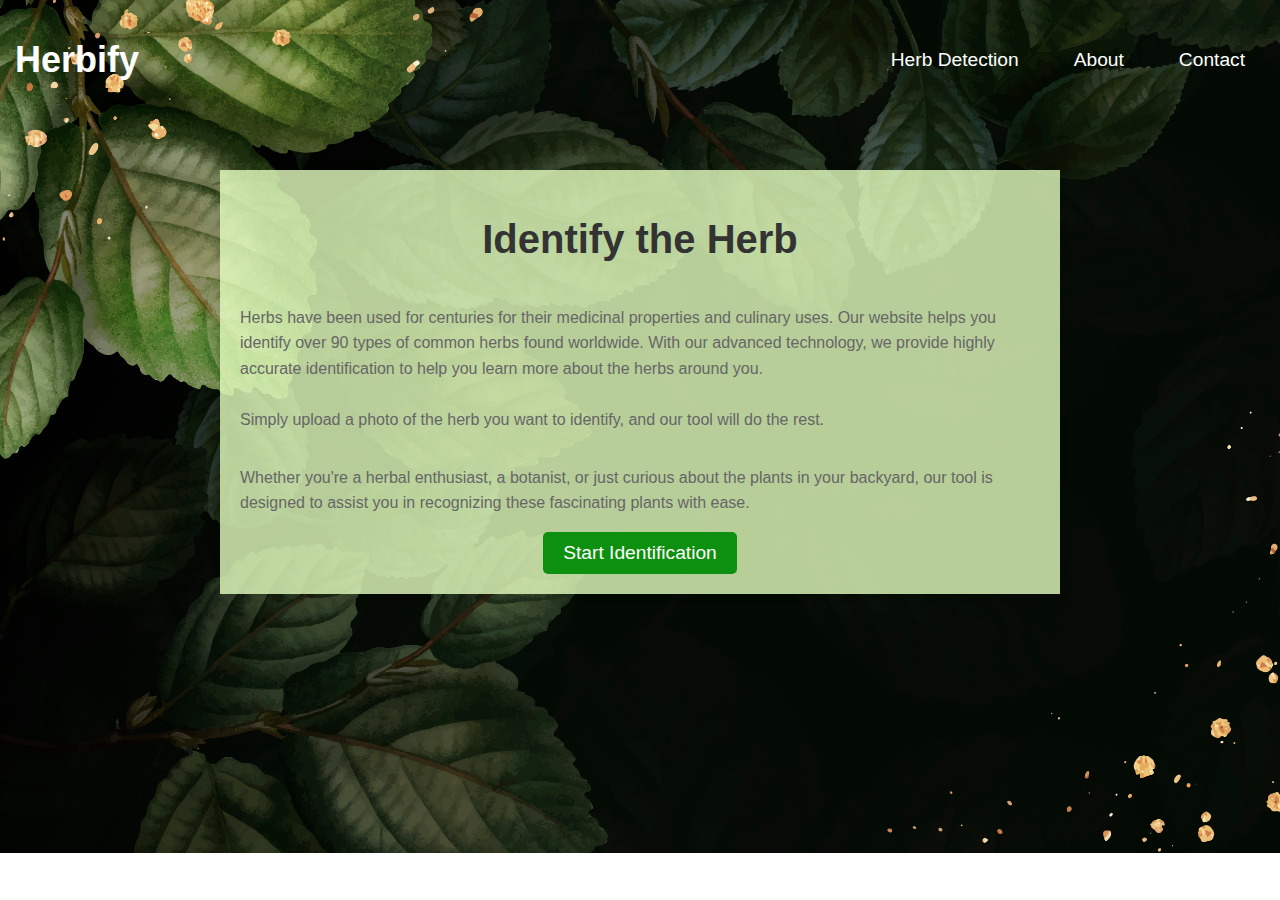
==== index.html @ 8cf821df "Add files via upload" ====
<!DOCTYPE html>
<html lang="en">
<head>
    <meta charset="UTF-8">
    <meta name="viewport" content="width=device-width, initial-scale=1.0">
    <title>Herbify</title>
    <link rel="icon" type="image/x-icon" href="css/icon.jpeg">
    <link rel="stylesheet" href="css/styles.css">
</head>
<body>
    <!-- Navigation bar -->
    <nav>
        <div>
            <h1>Herbify</h1>
        </div>
        
        <div class="nav-links">
            <a href="detect.html">Herb Detection</a>
            <a href="#">About</a>
            <a href="#">Contact</a>
        </div>

        <!-- Mobile navigation toggle button -->
        <button class="nav-toggle" aria-label="Toggle navigation">
            ☰
        </button>
    </nav> 

    <!-- Main content -->
    <div class="container">
        <h1>Identify the Herb</h1>
        <p>Herbs have been used for centuries for their medicinal properties and culinary uses. 
            Our website helps you identify over 90 types of common herbs found worldwide. 
            With our advanced technology, we provide highly accurate identification to help you learn 
            more about the herbs around you.
        <br>
        <br>
        Simply upload a photo of the herb you want to identify, and our tool will do the rest.</p>

        <p>Whether you're a herbal enthusiast, a botanist, or just curious about the plants in your backyard, 
            our tool is designed to assist you in recognizing these fascinating plants with ease.</p>

        <button onclick="window.location.href='detect.html'">Start Identification</button>
    </div>

    <!--
    <div class="wiki-container">
        <h1>Introduction</h1>
        <p>In general use, herbs are a widely distributed and widespread group of plants, excluding vegetables 
            and other plants consumed for macronutrients, with savory or aromatic properties that are used for 
            flavoring and garnishing food, for medicinal purposes, or for fragrances. 
            Culinary use typically distinguishes herbs from spices. Herbs generally refers to the leafy green 
            or flowering parts of a plant (either fresh or dried), 
            while spices are usually dried and produced from other parts of the plant, including seeds, bark, roots and fruits.</p>

        <p>Herbs have a variety of uses including culinary, medicinal, aromatic 
            and in some cases, spiritual. General usage of the term "herb" differs between 
            culinary herbs and medicinal herbs; in medicinal or spiritual use, 
            any parts of the plant might be considered as "herbs", including leaves, 
            roots, flowers, seeds, root bark, inner bark (and cambium), resin and pericarp.</p>

        <p>In botany, the noun "herb" refers to a "plant that does not 
            produce a woody stem", and the adjective "herbaceous" means 
            "herb-like", referring to parts of the plant that are green and soft in texture".</p>

        <h2>Definition</h2>
        <p>In botany, the term herb refers to a herbaceous plant,
             defined as a small, seed-bearing plant without a woody stem 
             in which all aerial parts (i.e. above ground) die back to the ground 
             at the end of each growing season. Usually the term refers to perennials,
              although herbaceous plants can also be annuals (plants that die at the 
              end of the growing season and grow back from seed next year), or biennials. 
              This term is in contrast to shrubs and trees which possess a woody stem.
               Shrubs and trees are also defined in terms of size, where shrubs are less than ten meters tall,
                and trees may grow over ten meters. The word herbaceous is derived from Latin herbāceus 
                meaning "grassy", from herba "grass, herb".</p>

        <p>Another sense of the term herb can refer to a much larger range of plants,
             with culinary, therapeutic or other uses. For example, some of the most 
             commonly described herbs such as sage, rosemary and lavender would be excluded 
             from the botanical definition of an herb as they do not die down each year, 
             and they possess woody stems. In the wider sense, herbs may be herbaceous 
             perennials but also trees, subshrubs, shrubs, annuals, lianas, 
             ferns, mosses, algae, lichens, and fungi. Herbalism can utilize 
             not just stems and leaves but also fruit, roots, bark and gums. Therefore, 
             one suggested definition of an herb is a plant which is of use to humans, 
             although this definition is problematic since it could cover a great many plants 
             that are not commonly described as herbs.</p>

        <h2>Uses</h2>

        <h3>Culinary</h3>
        <p>Culinary herbs are distinguished from vegetables in that, like spices, 
            they are used in small amounts and provide flavor rather than substance to food.</p>

        <p>Herbs can be perennials such as thyme, oregano, sage or lavender, 
            biennials such as parsley, or annuals like basil. Perennial herbs 
            can be shrubs such as rosemary (Rosmarinus officinalis), or trees 
            such as bay laurel (Laurus nobilis) - this contrasts with botanical herbs, 
            which by definition cannot be woody plants. Some plants are used as 
            both herbs and spices, such as dill weed and dill seed or coriander leaves 
            and seeds. There are also some herbs, such as those in the mint family, that 
            are used for both culinary and medicinal purposes.</p>

        <p>Emperor Charlemagne (742-814) compiled a list of 74 different herbs that were 
            to be planted in his gardens. The connection between herbs and health 
            is important already in the European Middle Ages--The Forme of Cury 
            (that is, "cookery") promotes extensive use of herbs, including in salads, 
            and claims in its preface "the assent and advisement of the masters of 
            physic and philosophy in the King's Court".</p>

        <h3>Teas</h3>
        <p>Some herbs can be infused in boiling water to make herbal teas 
            (also termed tisanes). Typically the dried leaves, flowers or seeds are 
            used, or fresh herbs are used. Herbal teas tend to be made from aromatic herbs, 
            may not contain tannins or caffeine, and are not typically mixed with milk.
             Common examples include chamomile tea, or mint tea.
              Herbal teas are often used as a source of relaxation or can be associated with rituals.[11]</p>

        <h3>Medicine</h3>
        <p>An image of decocted Chinese medicine 一貫煎 on snow, taken in the United States. 
            The snow is on the border of a forest near a residential area, 
            with a small lake in the background near trees.
        A traditional Chinese decoction (湯劑/汤剂), using Chinese herbs</p>

        <p>Nicholas Culpeper was an English botanist, herbalist, physician, and astrologer.
             (etching by Richard Gaywood between 1644 and 1662)
        Herbs were used in prehistoric medicine. As far back as 5000 BCE, 
        evidence that Sumerians used herbs in medicine was inscribed on cuneiform. 
        In 162 CE, the physician Galen was known for concocting complicated herbal 
        remedies that contained up to 100 ingredients.</p>

        <p>Some plants contain phytochemicals that have effects on the body. 
            There may be some effects when consumed in the small levels 
            that typify culinary "spicing", and some herbs are toxic in larger 
            quantities. For instance, some types of herbal extract, such as the 
            extract of St. John's-wort (Hypericum perforatum) or of kava (Piper methysticum) 
            can be used for medical purposes to relieve depression and stress.
             However, large amounts of these herbs may lead to toxic overload 
             that may involve complications, some of a serious nature, and should 
             be used with caution. Complications can also arise when being taken with some prescription medicines.</p>

        <h3>Ritual</h3>
        <p>Herbs are used in many religions. During the monastic era, monks 
            would cultivate herbs alongside vegetables, while others would be 
            set aside in a physic garden for specific purposes.
             For example, myrrh (Commiphora myrrha) and frankincense 
             (Boswellia species) in Hellenistic religion, the nine herbs 
             charm in Anglo-Saxon paganism, neem (Azadirachta indica) leaves, 
             bael (Aegele marmelos) leaves, holy basil or tulsi (Ocimum tenuiflorum), 
             turmeric or "haldi" (Curcuma longa), cannabis in Hinduism, and 
             white sage in Wicca. Rastafari also consider cannabis to be a holy plant.</p>

        <h3>Cosmetics</h3>
        <p>Originally there was always doubt in ancient societies, especially in the 
            sceptical medium of western traditions, as to the efficacity of herbal 
            medicines. The use of herbal cosmetics dates back to around six 
            centuries ago in the European and Western countries. Mixtures and 
            pastes were often concocted to whiten the face. During the 1940s, 
            herbal cosmetics took a turn with the emerging red lipstick color, 
            with every year gaining a more intense red. Herbal cosmetics come in 
            many forms, such as face creams, scrubs, lipstick, natural fragrances, 
            powders, body oils, deodorants and sunscreens. They activate through the 
            epithelium of sebaceous glands to make the skin more supple. Ayurvedic oils 
            are widely used in India, prized for their natural health-giving properties.</p>

        <h3>Other</h3>
        <p>Main article: Strewing herb
        Strewing herbs are scattered (strewn) over the floors of 
        dwelling places and other buildings. Such plants usually have 
        fragrant or astringent smells, and many also serve as insecticides 
        (e.g. to repel fleas) or disinfectants. For example, meadowsweet (Filipendula ulmaria) 
        was sometimes strewn across floors in the Middle Ages because of its sweet smell.</p>
    </div>
-->

    <script src="js/script.js"></script>
</body>
</html>
---- css/styles.css ----
body {
    font-family: 'Arial', sans-serif;
    margin: 0;
    padding: 0;
    background-image: url('bg.jpg');
    background-size: cover;
    background-repeat: no-repeat;
}

.container {
    display: flex;
    flex-direction: column;
    align-items: center;
    justify-content: center;
    padding: 20px;
    max-width: 800px;
    margin: 50px auto;
    background-color: rgba(229, 255, 191, 0.8);
    box-shadow: 0 0 10px rgba(0, 0, 0, 0.1);
}

.container h1 {
    font-size: 2.5em;
    color: #333333;
    text-align: center;
}

p {
    font-size: 1em;
    color: #666666;
    line-height: 1.6;
}

.wiki-container {
    display: flex;
    flex-direction: column;
    justify-content: center;
    padding: 20px;
    max-width: 80%;
    margin: 50px auto;
    background-color: #ffffff;
    box-shadow: 0 0 10px rgba(0, 0, 0, 0.1);
}

.container h1 {
    font-size: 2.5em;
    color: #333333;
    text-align: center;
}

.container h2 {
    font-size: 2em;
    color: #333333;
}

p {
    font-size: 1em;
    color: #666666;
    line-height: 1.6;
}

button {
    font-size: 1.2rem;
    padding: 10px 20px;
    background-color: #0d900f;
    color: #fff;
    border: none;
    border-radius: 5px;
    cursor: pointer;
    transition: background-color 0.3s ease;
}

button:hover {
    background-color: #9bb316;
}


/* NAVIGATION BAR */
nav {
    display: flex;
    justify-content: space-between;
    align-items: center;
    padding: 15px;
    color: white;
    font-size: large;
}

.nav-links {
    display: flex;
    gap: 15px;
}

.nav-links a {
    font-size: 1.2rem;
    padding: 10px 20px;
    color: white;
    text-decoration: none;
    border-radius: 5px;
    transition: background-color 0.3s;
}
  
.nav-links a:hover {
    background-color: #128a3cc7;
}

/* Style for mobile navigation toggle button */
.nav-toggle {
    display: none;
    background: none;
    border: none;
    font-size: 24px;
    color: white;
    cursor: pointer;
}

/* Screen size updater */  
@media screen and (max-width: 768px) {  
    nav-links {
        display: none;
        flex-direction: column;
        position: absolute;
        top: 60px;
        left: 0;
        width: 100%;
        background-color: #333;
        text-align: center;
        border-radius: 5px;
    }

    .nav-links a {
        display: block;
        padding: 10px;
    }

    .nav-toggle {
        display: block;
    }
}
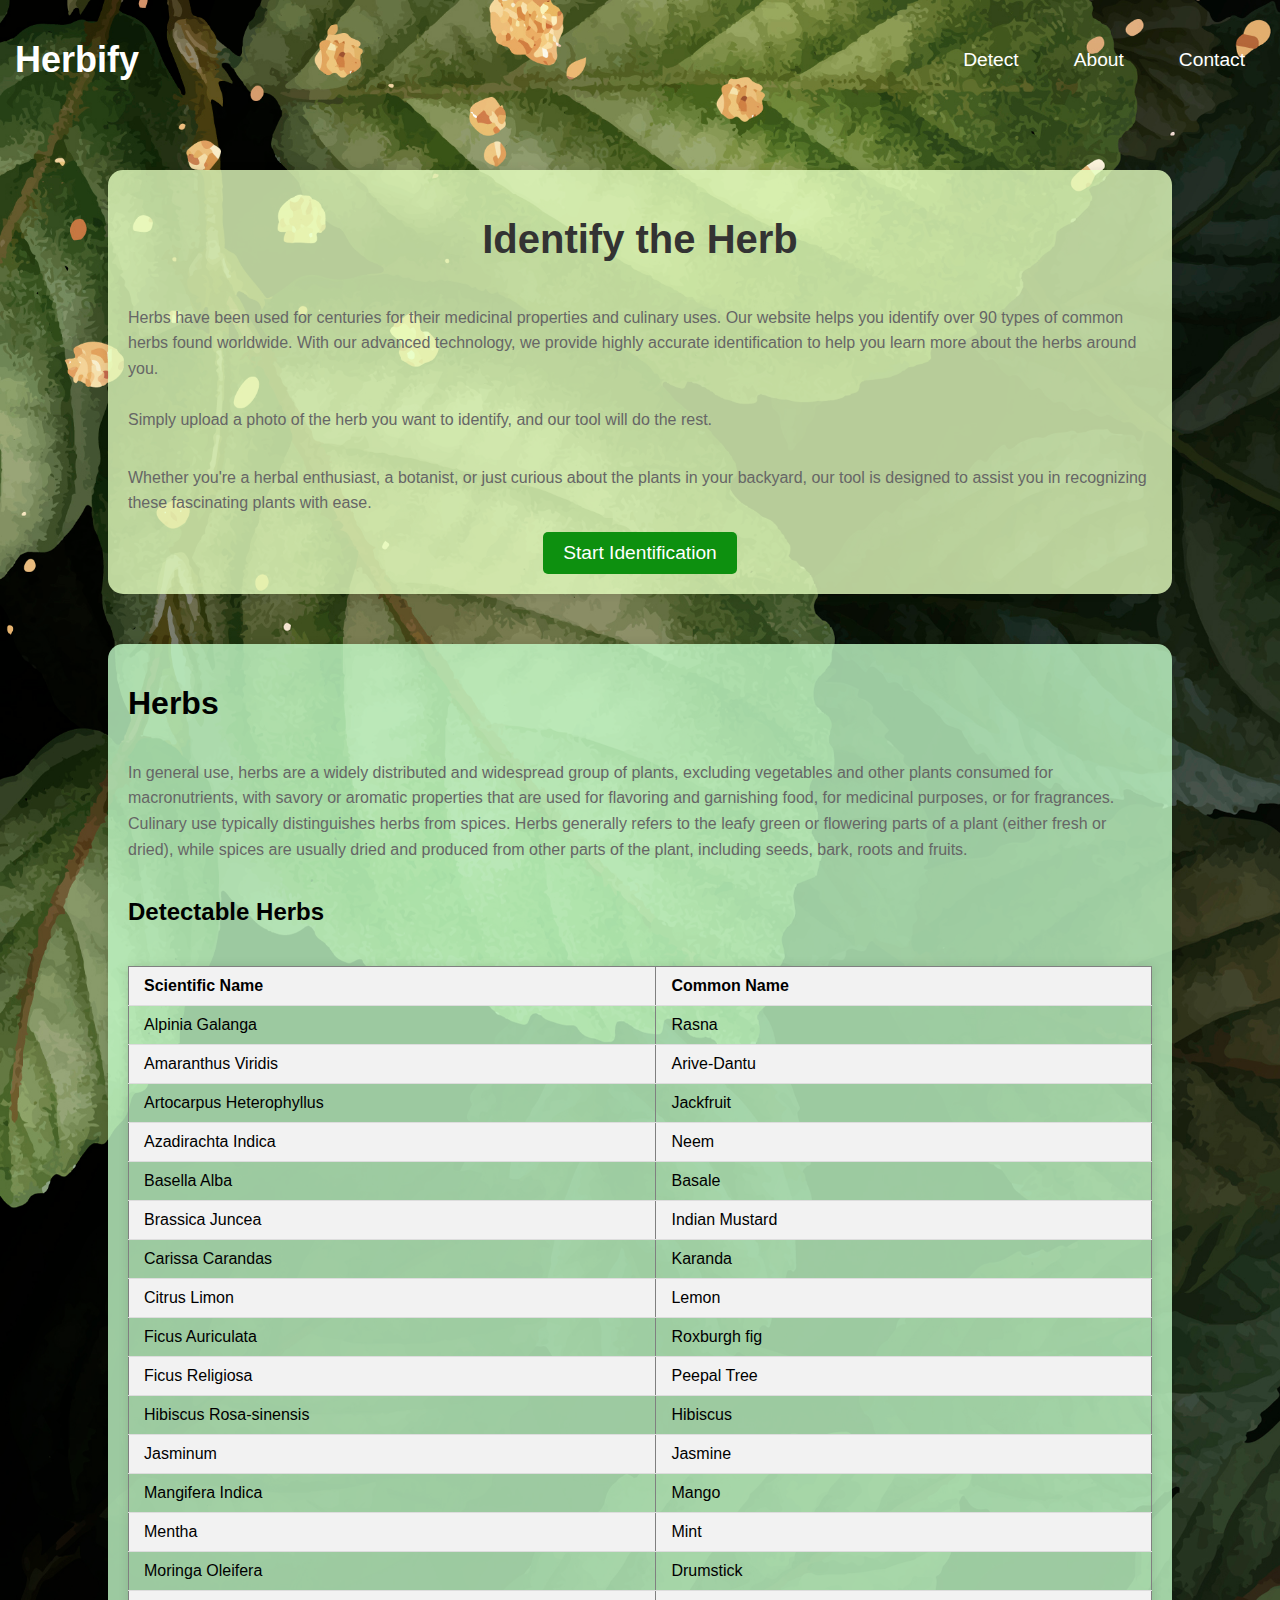
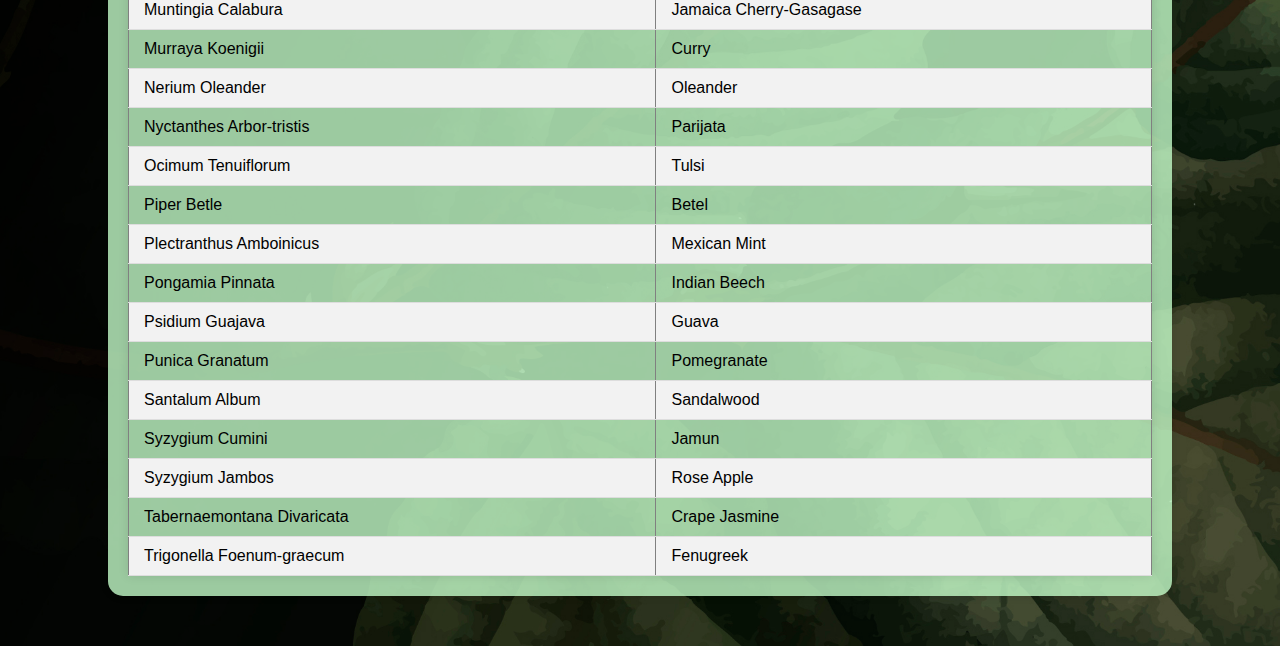
==== commit 9fde010e: "Herbify website v1.1" ====
--- a/index.html
+++ b/index.html
@@ -15,15 +15,10 @@
         </div>
         
         <div class="nav-links">
-            <a href="detect.html">Herb Detection</a>
+            <a href="detect.html">Detect</a>
             <a href="#">About</a>
             <a href="#">Contact</a>
         </div>
-
-        <!-- Mobile navigation toggle button -->
-        <button class="nav-toggle" aria-label="Toggle navigation">
-            ☰
-        </button>
     </nav> 
 
     <!-- Main content -->
@@ -43,9 +38,8 @@
         <button onclick="window.location.href='detect.html'">Start Identification</button>
     </div>
 
-    <!--
     <div class="wiki-container">
-        <h1>Introduction</h1>
+        <h1>Herbs</h1>
         <p>In general use, herbs are a widely distributed and widespread group of plants, excluding vegetables 
             and other plants consumed for macronutrients, with savory or aromatic properties that are used for 
             flavoring and garnishing food, for medicinal purposes, or for fragrances. 
@@ -53,126 +47,48 @@
             or flowering parts of a plant (either fresh or dried), 
             while spices are usually dried and produced from other parts of the plant, including seeds, bark, roots and fruits.</p>
 
-        <p>Herbs have a variety of uses including culinary, medicinal, aromatic 
-            and in some cases, spiritual. General usage of the term "herb" differs between 
-            culinary herbs and medicinal herbs; in medicinal or spiritual use, 
-            any parts of the plant might be considered as "herbs", including leaves, 
-            roots, flowers, seeds, root bark, inner bark (and cambium), resin and pericarp.</p>
-
-        <p>In botany, the noun "herb" refers to a "plant that does not 
-            produce a woody stem", and the adjective "herbaceous" means 
-            "herb-like", referring to parts of the plant that are green and soft in texture".</p>
-
-        <h2>Definition</h2>
-        <p>In botany, the term herb refers to a herbaceous plant,
-             defined as a small, seed-bearing plant without a woody stem 
-             in which all aerial parts (i.e. above ground) die back to the ground 
-             at the end of each growing season. Usually the term refers to perennials,
-              although herbaceous plants can also be annuals (plants that die at the 
-              end of the growing season and grow back from seed next year), or biennials. 
-              This term is in contrast to shrubs and trees which possess a woody stem.
-               Shrubs and trees are also defined in terms of size, where shrubs are less than ten meters tall,
-                and trees may grow over ten meters. The word herbaceous is derived from Latin herbāceus 
-                meaning "grassy", from herba "grass, herb".</p>
-
-        <p>Another sense of the term herb can refer to a much larger range of plants,
-             with culinary, therapeutic or other uses. For example, some of the most 
-             commonly described herbs such as sage, rosemary and lavender would be excluded 
-             from the botanical definition of an herb as they do not die down each year, 
-             and they possess woody stems. In the wider sense, herbs may be herbaceous 
-             perennials but also trees, subshrubs, shrubs, annuals, lianas, 
-             ferns, mosses, algae, lichens, and fungi. Herbalism can utilize 
-             not just stems and leaves but also fruit, roots, bark and gums. Therefore, 
-             one suggested definition of an herb is a plant which is of use to humans, 
-             although this definition is problematic since it could cover a great many plants 
-             that are not commonly described as herbs.</p>
-
-        <h2>Uses</h2>
-
-        <h3>Culinary</h3>
-        <p>Culinary herbs are distinguished from vegetables in that, like spices, 
-            they are used in small amounts and provide flavor rather than substance to food.</p>
-
-        <p>Herbs can be perennials such as thyme, oregano, sage or lavender, 
-            biennials such as parsley, or annuals like basil. Perennial herbs 
-            can be shrubs such as rosemary (Rosmarinus officinalis), or trees 
-            such as bay laurel (Laurus nobilis) - this contrasts with botanical herbs, 
-            which by definition cannot be woody plants. Some plants are used as 
-            both herbs and spices, such as dill weed and dill seed or coriander leaves 
-            and seeds. There are also some herbs, such as those in the mint family, that 
-            are used for both culinary and medicinal purposes.</p>
-
-        <p>Emperor Charlemagne (742-814) compiled a list of 74 different herbs that were 
-            to be planted in his gardens. The connection between herbs and health 
-            is important already in the European Middle Ages--The Forme of Cury 
-            (that is, "cookery") promotes extensive use of herbs, including in salads, 
-            and claims in its preface "the assent and advisement of the masters of 
-            physic and philosophy in the King's Court".</p>
-
-        <h3>Teas</h3>
-        <p>Some herbs can be infused in boiling water to make herbal teas 
-            (also termed tisanes). Typically the dried leaves, flowers or seeds are 
-            used, or fresh herbs are used. Herbal teas tend to be made from aromatic herbs, 
-            may not contain tannins or caffeine, and are not typically mixed with milk.
-             Common examples include chamomile tea, or mint tea.
-              Herbal teas are often used as a source of relaxation or can be associated with rituals.[11]</p>
-
-        <h3>Medicine</h3>
-        <p>An image of decocted Chinese medicine 一貫煎 on snow, taken in the United States. 
-            The snow is on the border of a forest near a residential area, 
-            with a small lake in the background near trees.
-        A traditional Chinese decoction (湯劑/汤剂), using Chinese herbs</p>
-
-        <p>Nicholas Culpeper was an English botanist, herbalist, physician, and astrologer.
-             (etching by Richard Gaywood between 1644 and 1662)
-        Herbs were used in prehistoric medicine. As far back as 5000 BCE, 
-        evidence that Sumerians used herbs in medicine was inscribed on cuneiform. 
-        In 162 CE, the physician Galen was known for concocting complicated herbal 
-        remedies that contained up to 100 ingredients.</p>
-
-        <p>Some plants contain phytochemicals that have effects on the body. 
-            There may be some effects when consumed in the small levels 
-            that typify culinary "spicing", and some herbs are toxic in larger 
-            quantities. For instance, some types of herbal extract, such as the 
-            extract of St. John's-wort (Hypericum perforatum) or of kava (Piper methysticum) 
-            can be used for medical purposes to relieve depression and stress.
-             However, large amounts of these herbs may lead to toxic overload 
-             that may involve complications, some of a serious nature, and should 
-             be used with caution. Complications can also arise when being taken with some prescription medicines.</p>
-
-        <h3>Ritual</h3>
-        <p>Herbs are used in many religions. During the monastic era, monks 
-            would cultivate herbs alongside vegetables, while others would be 
-            set aside in a physic garden for specific purposes.
-             For example, myrrh (Commiphora myrrha) and frankincense 
-             (Boswellia species) in Hellenistic religion, the nine herbs 
-             charm in Anglo-Saxon paganism, neem (Azadirachta indica) leaves, 
-             bael (Aegele marmelos) leaves, holy basil or tulsi (Ocimum tenuiflorum), 
-             turmeric or "haldi" (Curcuma longa), cannabis in Hinduism, and 
-             white sage in Wicca. Rastafari also consider cannabis to be a holy plant.</p>
-
-        <h3>Cosmetics</h3>
-        <p>Originally there was always doubt in ancient societies, especially in the 
-            sceptical medium of western traditions, as to the efficacity of herbal 
-            medicines. The use of herbal cosmetics dates back to around six 
-            centuries ago in the European and Western countries. Mixtures and 
-            pastes were often concocted to whiten the face. During the 1940s, 
-            herbal cosmetics took a turn with the emerging red lipstick color, 
-            with every year gaining a more intense red. Herbal cosmetics come in 
-            many forms, such as face creams, scrubs, lipstick, natural fragrances, 
-            powders, body oils, deodorants and sunscreens. They activate through the 
-            epithelium of sebaceous glands to make the skin more supple. Ayurvedic oils 
-            are widely used in India, prized for their natural health-giving properties.</p>
-
-        <h3>Other</h3>
-        <p>Main article: Strewing herb
-        Strewing herbs are scattered (strewn) over the floors of 
-        dwelling places and other buildings. Such plants usually have 
-        fragrant or astringent smells, and many also serve as insecticides 
-        (e.g. to repel fleas) or disinfectants. For example, meadowsweet (Filipendula ulmaria) 
-        was sometimes strewn across floors in the Middle Ages because of its sweet smell.</p>
+        <h2>Detectable Herbs</h2>
+        <table border="1">
+            <thead>
+                <tr>
+                    <th>Scientific Name</th>
+                    <th>Common Name</th>
+                </tr>
+            </thead>
+            <tbody>
+                <tr><td>Alpinia Galanga</td><td>Rasna</td></tr>
+                <tr><td>Amaranthus Viridis</td><td>Arive-Dantu</td></tr>
+                <tr><td>Artocarpus Heterophyllus</td><td>Jackfruit</td></tr>
+                <tr><td>Azadirachta Indica</td><td>Neem</td></tr>
+                <tr><td>Basella Alba</td><td>Basale</td></tr>
+                <tr><td>Brassica Juncea</td><td>Indian Mustard</td></tr>
+                <tr><td>Carissa Carandas</td><td>Karanda</td></tr>
+                <tr><td>Citrus Limon</td><td>Lemon</td></tr>
+                <tr><td>Ficus Auriculata</td><td>Roxburgh fig</td></tr>
+                <tr><td>Ficus Religiosa</td><td>Peepal Tree</td></tr>
+                <tr><td>Hibiscus Rosa-sinensis</td><td>Hibiscus</td></tr>
+                <tr><td>Jasminum</td><td>Jasmine</td></tr>
+                <tr><td>Mangifera Indica</td><td>Mango</td></tr>
+                <tr><td>Mentha</td><td>Mint</td></tr>
+                <tr><td>Moringa Oleifera</td><td>Drumstick</td></tr>
+                <tr><td>Muntingia Calabura</td><td>Jamaica Cherry-Gasagase</td></tr>
+                <tr><td>Murraya Koenigii</td><td>Curry</td></tr>
+                <tr><td>Nerium Oleander</td><td>Oleander</td></tr>
+                <tr><td>Nyctanthes Arbor-tristis</td><td>Parijata</td></tr>
+                <tr><td>Ocimum Tenuiflorum</td><td>Tulsi</td></tr>
+                <tr><td>Piper Betle</td><td>Betel</td></tr>
+                <tr><td>Plectranthus Amboinicus</td><td>Mexican Mint</td></tr>
+                <tr><td>Pongamia Pinnata</td><td>Indian Beech</td></tr>
+                <tr><td>Psidium Guajava</td><td>Guava</td></tr>
+                <tr><td>Punica Granatum</td><td>Pomegranate</td></tr>
+                <tr><td>Santalum Album</td><td>Sandalwood</td></tr>
+                <tr><td>Syzygium Cumini</td><td>Jamun</td></tr>
+                <tr><td>Syzygium Jambos</td><td>Rose Apple</td></tr>
+                <tr><td>Tabernaemontana Divaricata</td><td>Crape Jasmine</td></tr>
+                <tr><td>Trigonella Foenum-graecum</td><td>Fenugreek</td></tr>
+            </tbody>
+        </table>
     </div>
--->
 
     <script src="js/script.js"></script>
 </body>
--- a/css/styles.css
+++ b/css/styles.css
@@ -4,7 +4,7 @@
     padding: 0;
     background-image: url('bg.jpg');
     background-size: cover;
-    background-repeat: no-repeat;
+    background-repeat: repeat;
 }
 
 .container {
@@ -13,10 +13,11 @@
     align-items: center;
     justify-content: center;
     padding: 20px;
-    max-width: 800px;
+    max-width: 80%;
     margin: 50px auto;
     background-color: rgba(229, 255, 191, 0.8);
     box-shadow: 0 0 10px rgba(0, 0, 0, 0.1);
+    border-radius: 15px;
 }
 
 .container h1 {
@@ -38,8 +39,9 @@
     padding: 20px;
     max-width: 80%;
     margin: 50px auto;
-    background-color: #ffffff;
+    background-color: rgba(195, 251, 200, 0.8);
     box-shadow: 0 0 10px rgba(0, 0, 0, 0.1);
+    border-radius: 15px;
 }
 
 .container h1 {
@@ -74,6 +76,33 @@
     background-color: #9bb316;
 }
 
+/*Table Styling*/
+
+table {
+    width: 100%;
+    border-collapse: collapse;
+    margin-top: 20px;
+    box-shadow: 0 0 10px rgba(0, 0, 0, 0.1);
+}
+
+th, td {
+    padding: 10px 15px;
+    text-align: left;
+    border-bottom: 1.5px solid #ddd;
+}
+
+th {
+    background-color: #f2f2f2;
+}
+
+tr:nth-child(even) {
+    background-color: #f2f2f2;
+}
+
+tr:nth-child():hover {
+    background-color: #ddd;
+}
+
 
 /* NAVIGATION BAR */
 nav {
@@ -103,36 +132,18 @@
     background-color: #128a3cc7;
 }
 
-/* Style for mobile navigation toggle button */
-.nav-toggle {
-    display: none;
-    background: none;
-    border: none;
-    font-size: 24px;
-    color: white;
-    cursor: pointer;
-}
-
 /* Screen size updater */  
 @media screen and (max-width: 768px) {  
-    nav-links {
-        display: none;
-        flex-direction: column;
-        position: absolute;
-        top: 60px;
-        left: 0;
-        width: 100%;
-        background-color: #333;
-        text-align: center;
-        border-radius: 5px;
+    .nav-links {
+        display: flex;
+        gap: 8px;
     }
 
     .nav-links a {
-        display: block;
-        padding: 10px;
-    }
-
-    .nav-toggle {
-        display: block;
+        /* text size, padding, and border radius decreased */
+        font-size: 1rem;
+        padding: 5px 10px;
+        border-radius: 5px;
+        transition: background-color 0.3s;
     }
 }